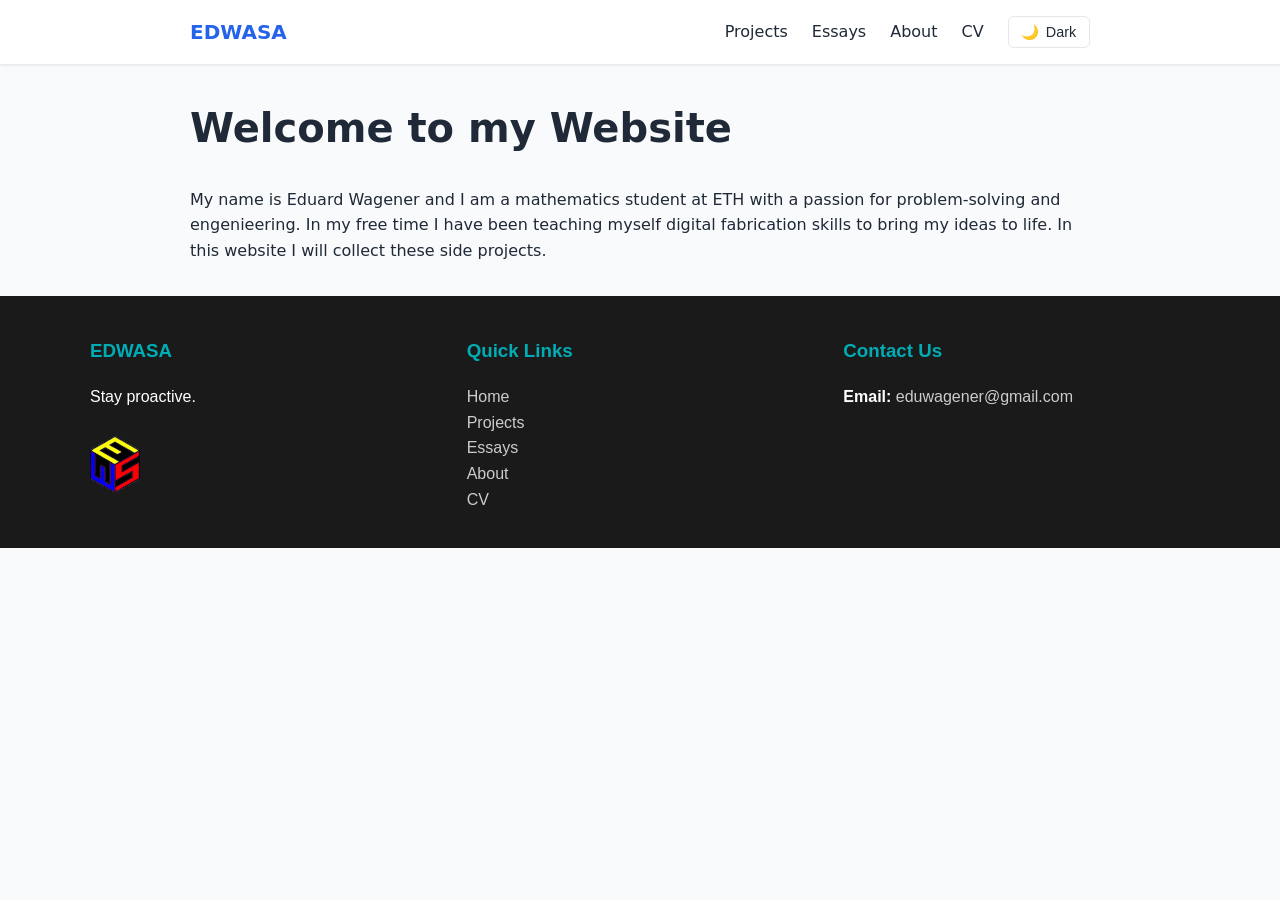
==== about.html @ 268d5ccc "fixing 404 errors and updating pen article" ====
<!DOCTYPE html>
<html lang="en">
<head>
    <meta charset="UTF-8">
    <meta name="viewport" content="width=device-width, initial-scale=1.0">
    <title>EDWASA</title>
    <link rel="icon" type="image/x-icon" href="Media/logoV2.svg">
    <!-- Styling for Light & Dark Mode -->
    <style>
        /* Light Theme Color Variables */
        :root {
            --primary-color: #2563eb;
            --text-color: #1f2937;
            --bg-color: #f9fafb;
            --card-bg: #ffffff;
            --border-color: #e5e7eb;
            --muted-text: #6b7280;
        }

        /* Dark Theme Color Variables */
        [data-theme="dark"] {
            --primary-color: #60a5fa;
            --text-color: #f3f4f6;
            --bg-color: #111827;
            --card-bg: #1f2937;
            --border-color: #374151;
            --muted-text: #9ca3af;
        }

        body {
            font-family: system-ui, -apple-system, BlinkMacSystemFont, "Segoe UI", Roboto, sans-serif;
            line-height: 1.6;
            color: var(--text-color);
            background-color: var(--bg-color);
            margin: 0;
            padding: 0;
            transition: background-color 0.3s ease, color 0.3s ease;
        }

        header {
            background: var(--card-bg);
            box-shadow: 0 1px 3px rgba(0, 0, 0, 0.1);
            position: sticky;
            top: 0;
            z-index: 100;
            transition: background-color 0.3s ease;
        }

        nav {
            max-width: 900px;
            margin: 0 auto;
            display: flex;
            justify-content: space-between;
            align-items: center;
            padding: 1rem 2rem;
        }

        .logo {
            font-weight: bold;
            font-size: 1.25rem;
            color: var(--primary-color);
            text-decoration: none;
        }

        .nav-right {
            display: flex;
            align-items: center;
            gap: 1.5rem;
        }

        .nav-links {
            list-style: none;
            display: flex;
            gap: 1.5rem;
            margin: 0;
            padding: 0;
        }

        .nav-links a {
            text-decoration: none;
            color: var(--text-color);
            font-weight: 500;
        }

        .nav-links a:hover {
            color: var(--primary-color);
        }

        /* Theme Switcher Button */
        .theme-toggle-btn {
            background: none;
            border: 1px solid var(--border-color);
            color: var(--text-color);
            padding: 0.4rem 0.8rem;
            border-radius: 6px;
            cursor: pointer;
            font-size: 0.9rem;
            display: flex;
            align-items: center;
            gap: 0.4rem;
            transition: all 0.2s ease;
        }

        .theme-toggle-btn:hover {
            border-color: var(--primary-color);
        }

        main {
            max-width: 900px;
            margin: 2rem auto;
            padding: 0 2rem;
        }

        section {
            background: var(--card-bg);
            padding: 2rem;
            margin-bottom: 2rem;
            border-radius: 8px;
            box-shadow: 0 1px 3px rgba(0, 0, 0, 0.05);
            transition: background-color 0.3s ease;
        }

        h1, h2 {
            color: var(--text-color);
        }

        h1 {
            font-size: 2.5rem;
            margin-top: 0;
        }

        a {
            color: var(--primary-color);
        }

        .btn {
            display: inline-block;
            background: var(--primary-color);
            color: #ffffff;
            padding: 0.75rem 1.5rem;
            border-radius: 4px;
            text-decoration: none;
            font-weight: 500;
            margin-top: 1rem;
        }

        .btn:hover {
            opacity: 0.9;
        }

        .grid-links {
            display: grid;
            grid-template-columns: repeat(auto-fit, minmax(250px, 1fr));
            gap: 1rem;
            margin-top: 1rem;
        }

        .card-link {
            border: 1px solid var(--border-color);
            padding: 1.5rem;
            border-radius: 6px;
            text-decoration: none;
            color: inherit;
            display: block;
            transition: border-color 0.2s, background-color 0.3s ease;
        }

        .card-link:hover {
            border-color: var(--primary-color);
        }

        /* Footer Styles */
        .site-footer {
        background-color: #1a1a1a;
        color: #ffffff;
        padding: 40px 20px 20px;
        font-family: Arial, sans-serif;
        }

        .footer-container {
        max-width: 1100px;
        margin: 0 auto;
        display: flex;
        flex-wrap: wrap;
        justify-content: space-between;
        gap: 30px;
        }

        .footer-column {
        flex: 1;
        min-width: 250px;
        }

        .footer-column h3 {
        color: #00adb5;
        margin-top: 0;
        }

        .footer-column ul {
        list-style: none;
        padding: 0;
        }

        .footer-column a {
        color: #cccccc;
        text-decoration: none;
        }

        .content-wrapper {
        display: flex;
        gap: 30px;
        }

        .main-content {
        flex: 3;
        }

        .sidebar-block {
        flex: 1;
        }
    </style>
</head>
<body>

    <!-- Header & Navigation -->
    <header>
        <nav>
            <a href="index.html" class="logo">EDWASA</a>
            <div class="nav-right">
                <ul class="nav-links">
                    <li><a href="proj.html">Projects</a></li>
                    <li><a href="essay.html">Essays</a></li>
                    <li><a href="about.html">About</a></li>
                    <li><a href="cv.html">CV</a></li>
                </ul>
                <button id="theme-toggle" class="theme-toggle-btn" aria-label="Toggle theme">
                    <span id="theme-icon">🌙</span> <span id="theme-text">Dark</span>
                </button>
            </div>
        </nav>
    </header>

    <main>
        <div>
            <h1>Welcome to my Website</h1>
            <p>My name is Eduard Wagener and I am a mathematics student at ETH with a passion for problem-solving and engenieering. 
                In my free time I have been teaching myself digital fabrication skills to bring my ideas to life. In this website I will collect these side projects.</p>
        </div>
    </main>

        <!-- Footer -->
    <footer class="site-footer">
  <div class="footer-container">
    
    <!-- Column 1: About / Company Info -->
    <div class="footer-column">
        <h3>EDWASA</h3>
        <p>Stay proactive.</p>
        <img src="Media/logoV2.svg" alt="EDWASA Logo" style="width: 50px; margin-top: 10px;">
    </div>

    <!-- Column 2: Navigation Links -->
    <div class="footer-column">
      <h3>Quick Links</h3>
      <ul>
        <li><a href="index.html">Home</a></li>
        <li><a href="proj.html">Projects</a></li>
        <li><a href="essay.html">Essays</a></li>
        <li><a href="about.html">About</a></li>
        <li><a href="cv.html">CV</a></li>
      </ul>
    </div>

    <!-- Column 3: Contact Information -->
    <div class="footer-column">
      <h3>Contact Us</h3>
      <p><strong>Email:</strong> <a href="mailto:eduwagener@gmail.com">eduwagener@gmail.com</a></p>
    </div>

  </div>
</footer>

    <!-- JavaScript for Dark Mode Toggle -->
    <script>
        const themeToggleBtn = document.getElementById('theme-toggle');
        const themeIcon = document.getElementById('theme-icon');
        const themeText = document.getElementById('theme-text');

        // Check if user has a previously saved theme preference
        const savedTheme = localStorage.getItem('theme');
        
        // Check if the user's OS prefers dark mode
        const prefersDark = window.matchMedia('(prefers-color-scheme: dark)').matches;

        // Apply saved preference or system default on initial load
        if (savedTheme === 'dark' || (!savedTheme && prefersDark)) {
            setTheme('dark');
        } else {
            setTheme('light');
        }

        // Handle button click
        themeToggleBtn.addEventListener('click', () => {
            const currentTheme = document.documentElement.getAttribute('data-theme');
            if (currentTheme === 'dark') {
                setTheme('light');
            } else {
                setTheme('dark');
            }
        });

        // Function to update the page theme and storage
        function setTheme(theme) {
            if (theme === 'dark') {
                document.documentElement.setAttribute('data-theme', 'dark');
                themeIcon.textContent = '☀️';
                themeText.textContent = 'Light';
                localStorage.setItem('theme', 'dark');
            } else {
                document.documentElement.removeAttribute('data-theme');
                themeIcon.textContent = '🌙';
                themeText.textContent = 'Dark';
                localStorage.setItem('theme', 'light');
            }
        }
    </script>
</body>
</html>
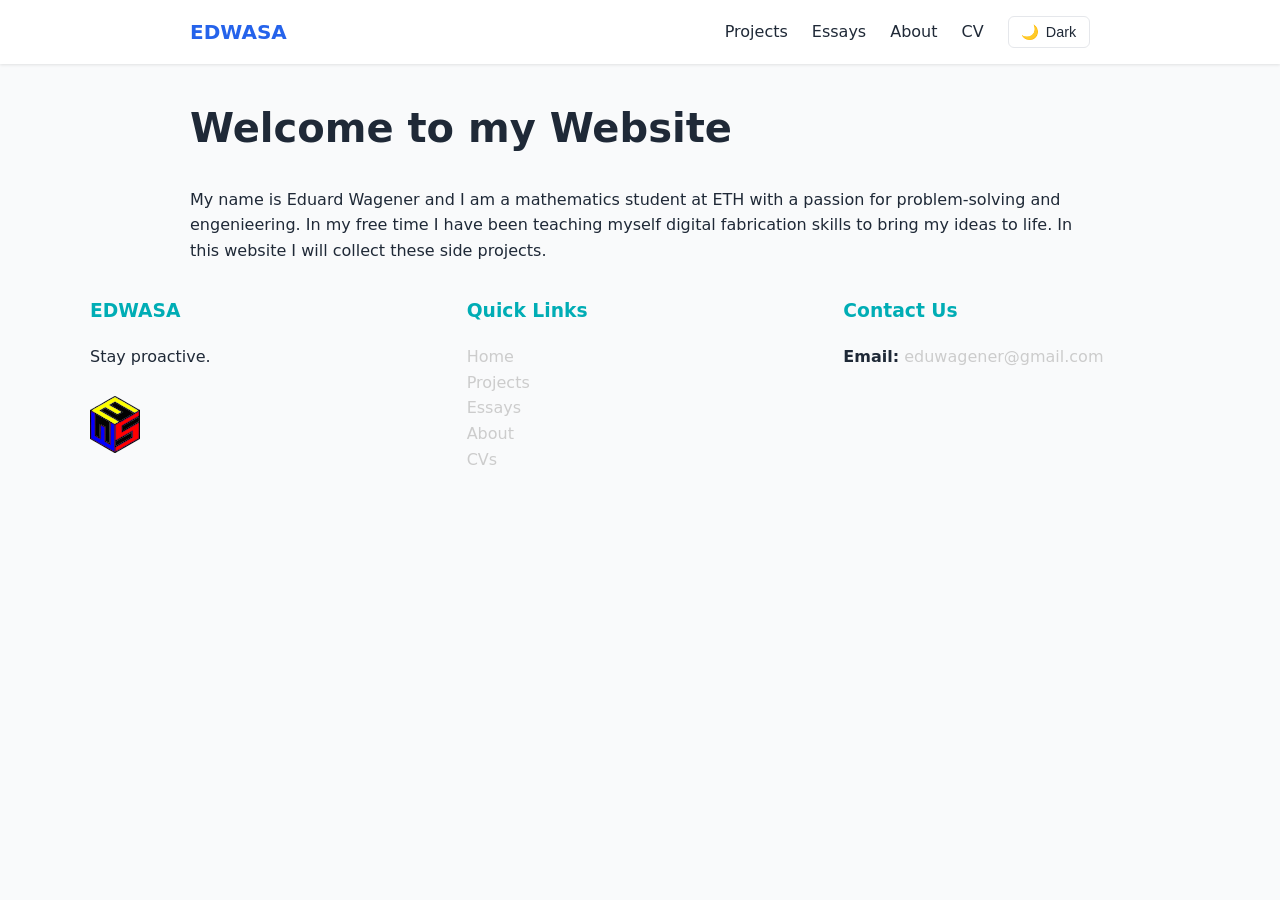
==== commit b9cc6ee7: "footer file" ====
--- a/about.html
+++ b/about.html
@@ -220,25 +220,25 @@
         }
     </style>
 </head>
+
+<!-- Fetch Header -->
+<script>
+    fetch('header.html')
+        .then(response => response.text())
+        .then(data => {
+            document.getElementById('site-header').innerHTML = data;
+        });
+    fetch('footer.html')
+        .then(response => response.text())
+        .then(data => {
+            document.getElementById('site-footer').innerHTML = data;
+        });
+</script>
+
 <body>
 
     <!-- Header & Navigation -->
-    <header>
-        <nav>
-            <a href="index.html" class="logo">EDWASA</a>
-            <div class="nav-right">
-                <ul class="nav-links">
-                    <li><a href="proj.html">Projects</a></li>
-                    <li><a href="essay.html">Essays</a></li>
-                    <li><a href="about.html">About</a></li>
-                    <li><a href="cv.html">CV</a></li>
-                </ul>
-                <button id="theme-toggle" class="theme-toggle-btn" aria-label="Toggle theme">
-                    <span id="theme-icon">🌙</span> <span id="theme-text">Dark</span>
-                </button>
-            </div>
-        </nav>
-    </header>
+    <header id="site-header"></header>
 
     <main>
         <div>
@@ -249,36 +249,7 @@
     </main>
 
         <!-- Footer -->
-    <footer class="site-footer">
-  <div class="footer-container">
-    
-    <!-- Column 1: About / Company Info -->
-    <div class="footer-column">
-        <h3>EDWASA</h3>
-        <p>Stay proactive.</p>
-        <img src="Media/logoV2.svg" alt="EDWASA Logo" style="width: 50px; margin-top: 10px;">
-    </div>
-
-    <!-- Column 2: Navigation Links -->
-    <div class="footer-column">
-      <h3>Quick Links</h3>
-      <ul>
-        <li><a href="index.html">Home</a></li>
-        <li><a href="proj.html">Projects</a></li>
-        <li><a href="essay.html">Essays</a></li>
-        <li><a href="about.html">About</a></li>
-        <li><a href="cv.html">CV</a></li>
-      </ul>
-    </div>
-
-    <!-- Column 3: Contact Information -->
-    <div class="footer-column">
-      <h3>Contact Us</h3>
-      <p><strong>Email:</strong> <a href="mailto:eduwagener@gmail.com">eduwagener@gmail.com</a></p>
-    </div>
-
-  </div>
-</footer>
+    <footer id="site-footer"></footer>
 
     <!-- JavaScript for Dark Mode Toggle -->
     <script>
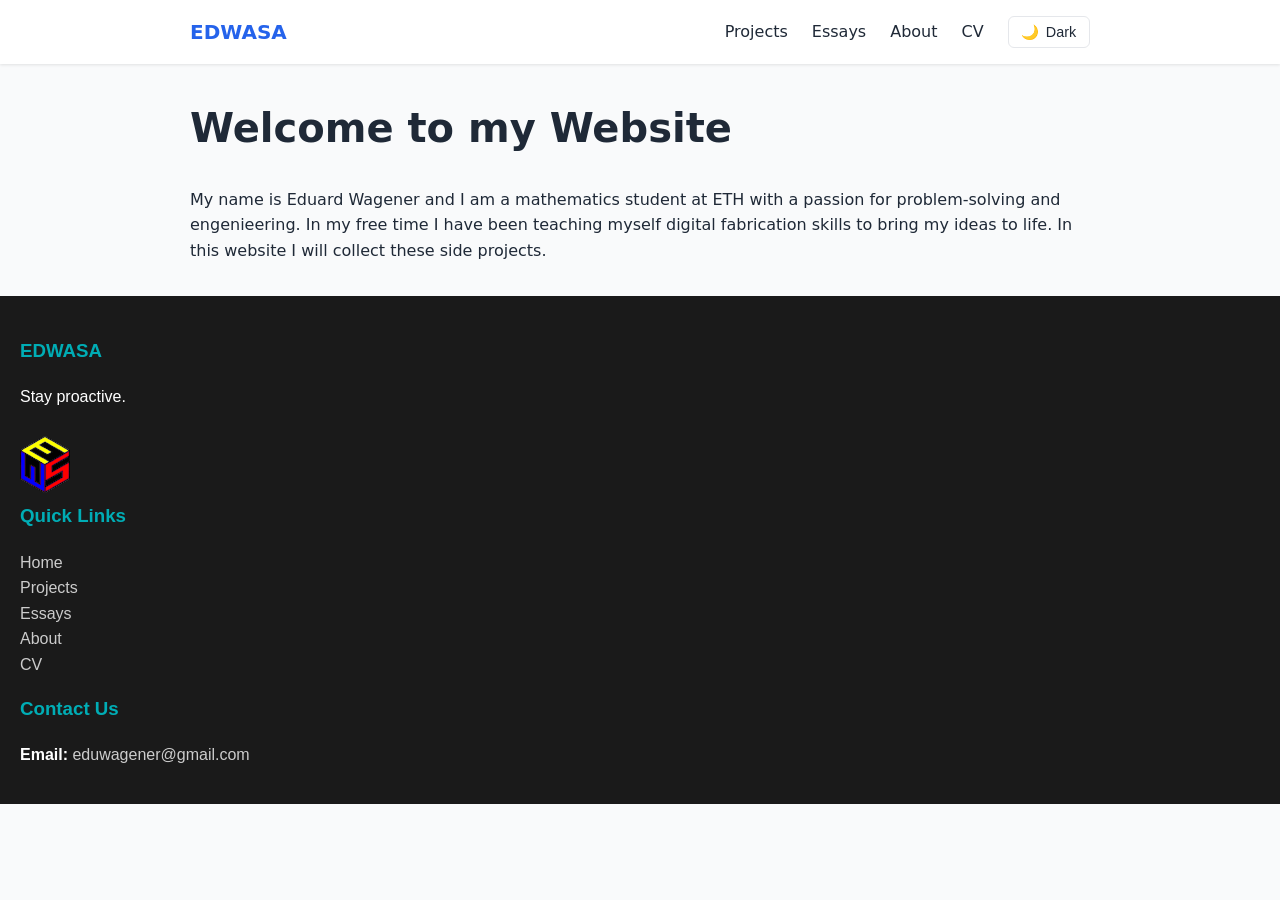
==== commit d3123876: "footer style debugging" ====
--- a/about.html
+++ b/about.html
@@ -169,43 +169,6 @@
             border-color: var(--primary-color);
         }
 
-        /* Footer Styles */
-        .site-footer {
-        background-color: #1a1a1a;
-        color: #ffffff;
-        padding: 40px 20px 20px;
-        font-family: Arial, sans-serif;
-        }
-
-        .footer-container {
-        max-width: 1100px;
-        margin: 0 auto;
-        display: flex;
-        flex-wrap: wrap;
-        justify-content: space-between;
-        gap: 30px;
-        }
-
-        .footer-column {
-        flex: 1;
-        min-width: 250px;
-        }
-
-        .footer-column h3 {
-        color: #00adb5;
-        margin-top: 0;
-        }
-
-        .footer-column ul {
-        list-style: none;
-        padding: 0;
-        }
-
-        .footer-column a {
-        color: #cccccc;
-        text-decoration: none;
-        }
-
         .content-wrapper {
         display: flex;
         gap: 30px;
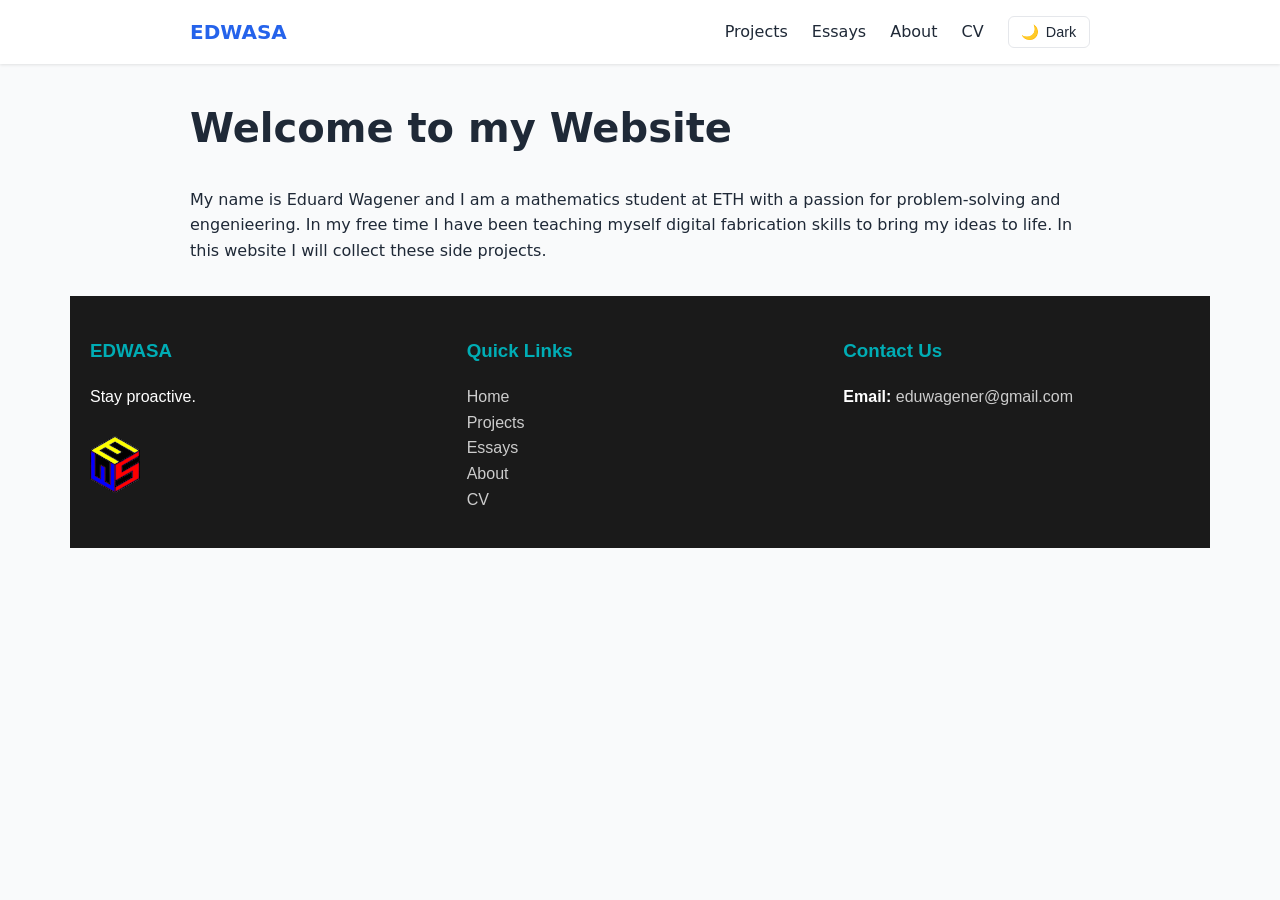
==== commit 5b4e37ad: "footer colums fix" ====
--- a/about.html
+++ b/about.html
@@ -37,55 +37,6 @@
             transition: background-color 0.3s ease, color 0.3s ease;
         }
 
-        header {
-            background: var(--card-bg);
-            box-shadow: 0 1px 3px rgba(0, 0, 0, 0.1);
-            position: sticky;
-            top: 0;
-            z-index: 100;
-            transition: background-color 0.3s ease;
-        }
-
-        nav {
-            max-width: 900px;
-            margin: 0 auto;
-            display: flex;
-            justify-content: space-between;
-            align-items: center;
-            padding: 1rem 2rem;
-        }
-
-        .logo {
-            font-weight: bold;
-            font-size: 1.25rem;
-            color: var(--primary-color);
-            text-decoration: none;
-        }
-
-        .nav-right {
-            display: flex;
-            align-items: center;
-            gap: 1.5rem;
-        }
-
-        .nav-links {
-            list-style: none;
-            display: flex;
-            gap: 1.5rem;
-            margin: 0;
-            padding: 0;
-        }
-
-        .nav-links a {
-            text-decoration: none;
-            color: var(--text-color);
-            font-weight: 500;
-        }
-
-        .nav-links a:hover {
-            color: var(--primary-color);
-        }
-
         /* Theme Switcher Button */
         .theme-toggle-btn {
             background: none;
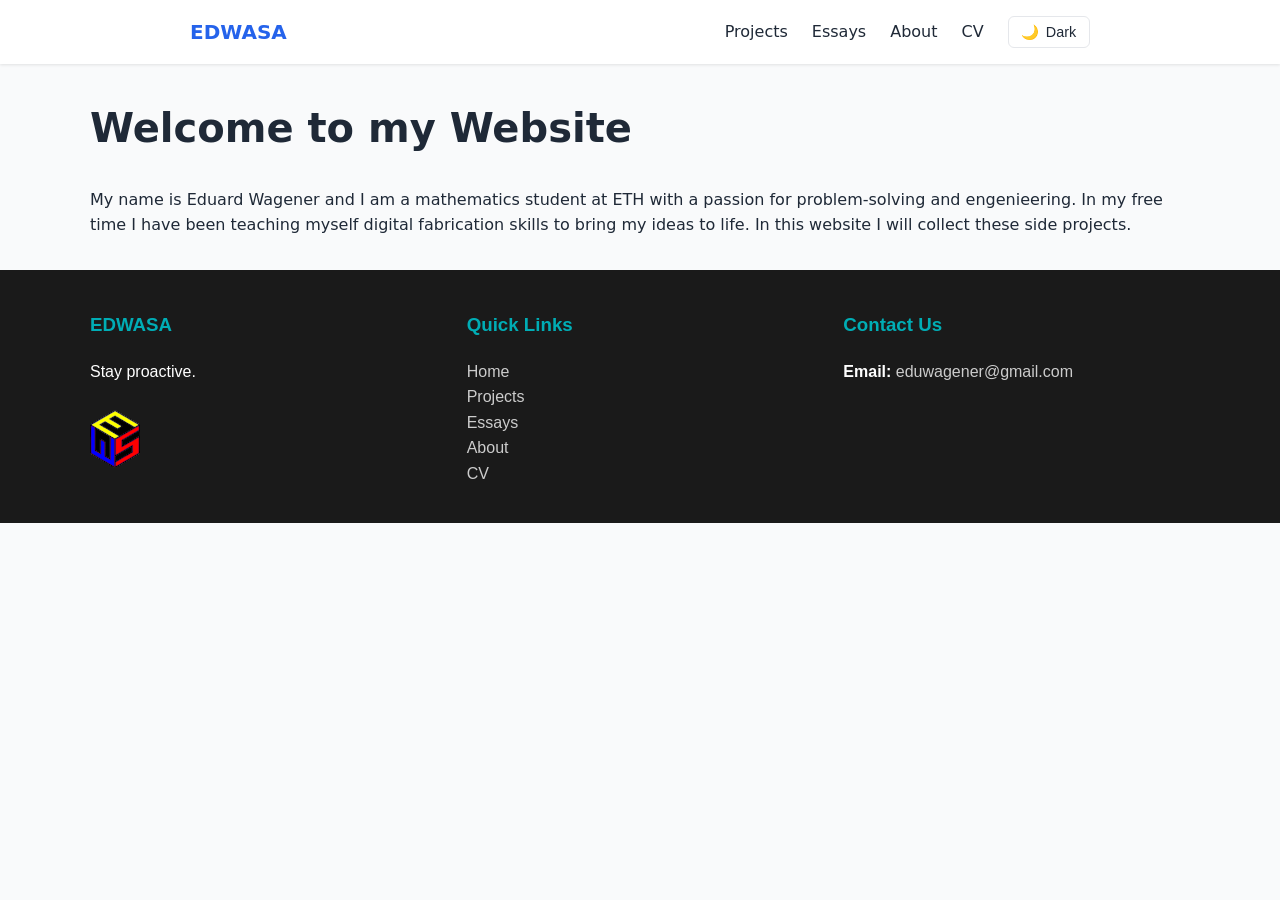
==== commit b14fe3d1: "implement new style guides" ====
--- a/about.html
+++ b/about.html
@@ -6,136 +6,10 @@
     <title>EDWASA</title>
     <link rel="icon" type="image/x-icon" href="Media/logoV2.svg">
     <!-- Styling for Light & Dark Mode -->
-    <style>
-        /* Light Theme Color Variables */
-        :root {
-            --primary-color: #2563eb;
-            --text-color: #1f2937;
-            --bg-color: #f9fafb;
-            --card-bg: #ffffff;
-            --border-color: #e5e7eb;
-            --muted-text: #6b7280;
-        }
-
-        /* Dark Theme Color Variables */
-        [data-theme="dark"] {
-            --primary-color: #60a5fa;
-            --text-color: #f3f4f6;
-            --bg-color: #111827;
-            --card-bg: #1f2937;
-            --border-color: #374151;
-            --muted-text: #9ca3af;
-        }
-
-        body {
-            font-family: system-ui, -apple-system, BlinkMacSystemFont, "Segoe UI", Roboto, sans-serif;
-            line-height: 1.6;
-            color: var(--text-color);
-            background-color: var(--bg-color);
-            margin: 0;
-            padding: 0;
-            transition: background-color 0.3s ease, color 0.3s ease;
-        }
-
-        /* Theme Switcher Button */
-        .theme-toggle-btn {
-            background: none;
-            border: 1px solid var(--border-color);
-            color: var(--text-color);
-            padding: 0.4rem 0.8rem;
-            border-radius: 6px;
-            cursor: pointer;
-            font-size: 0.9rem;
-            display: flex;
-            align-items: center;
-            gap: 0.4rem;
-            transition: all 0.2s ease;
-        }
-
-        .theme-toggle-btn:hover {
-            border-color: var(--primary-color);
-        }
-
-        main {
-            max-width: 900px;
-            margin: 2rem auto;
-            padding: 0 2rem;
-        }
-
-        section {
-            background: var(--card-bg);
-            padding: 2rem;
-            margin-bottom: 2rem;
-            border-radius: 8px;
-            box-shadow: 0 1px 3px rgba(0, 0, 0, 0.05);
-            transition: background-color 0.3s ease;
-        }
-
-        h1, h2 {
-            color: var(--text-color);
-        }
-
-        h1 {
-            font-size: 2.5rem;
-            margin-top: 0;
-        }
-
-        a {
-            color: var(--primary-color);
-        }
-
-        .btn {
-            display: inline-block;
-            background: var(--primary-color);
-            color: #ffffff;
-            padding: 0.75rem 1.5rem;
-            border-radius: 4px;
-            text-decoration: none;
-            font-weight: 500;
-            margin-top: 1rem;
-        }
-
-        .btn:hover {
-            opacity: 0.9;
-        }
-
-        .grid-links {
-            display: grid;
-            grid-template-columns: repeat(auto-fit, minmax(250px, 1fr));
-            gap: 1rem;
-            margin-top: 1rem;
-        }
-
-        .card-link {
-            border: 1px solid var(--border-color);
-            padding: 1.5rem;
-            border-radius: 6px;
-            text-decoration: none;
-            color: inherit;
-            display: block;
-            transition: border-color 0.2s, background-color 0.3s ease;
-        }
-
-        .card-link:hover {
-            border-color: var(--primary-color);
-        }
-
-        .content-wrapper {
-        display: flex;
-        gap: 30px;
-        }
-
-        .main-content {
-        flex: 3;
-        }
-
-        .sidebar-block {
-        flex: 1;
-        }
-    </style>
+    <link rel="stylesheet" href="style.css">
 </head>
 
-<!-- Fetch Header -->
+<!-- Fetch Header & Footer-->
 <script>
     fetch('header.html')
         .then(response => response.text())
--- a/style.css
+++ b/style.css
@@ -0,0 +1,205 @@
+:root {
+    --primary-color: #2563eb;
+    --primary-hover: #1d4ed8;
+    --text-color: #1f2937;
+    --bg-color: #f9fafb;
+    --card-bg: #ffffff;
+    --border-color: #e5e7eb;
+    --muted-text: #6b7280;
+    
+    /* Status Badge Colors (Light Mode) */
+    --status-completed-bg: #dcfce7;
+    --status-completed-text: #15803d;
+    --status-inprogress-bg: #fef3c7;
+    --status-inprogress-text: #b45309;
+    --status-active-bg: #dbeafe;
+    --status-active-text: #1d4ed8;
+    --status-archived-bg: #f3f4f6;
+    --status-archived-text: #4b5563;
+}
+
+/* Dark Theme Color Variables */
+[data-theme="dark"] {
+    --primary-color: #60a5fa;
+    --primary-hover: #93c5fd;
+    --text-color: #f3f4f6;
+    --bg-color: #111827;
+    --card-bg: #1f2937;
+    --border-color: #374151;
+    --muted-text: #9ca3af;
+
+    /* Status Badge Colors (Dark Mode) */
+    --status-completed-bg: #064e3b;
+    --status-completed-text: #6ee7b7;
+    --status-inprogress-bg: #78350f;
+    --status-inprogress-text: #fde68a;
+    --status-active-bg: #1e3a8a;
+    --status-active-text: #93c5fd;
+    --status-archived-bg: #374151;
+    --status-archived-text: #d1d5db;
+}
+
+body {
+    font-family: system-ui, -apple-system, BlinkMacSystemFont, "Segoe UI", Roboto, sans-serif;
+    line-height: 1.6;
+    color: var(--text-color);
+    background-color: var(--bg-color);
+    margin: 0;
+    padding: 0;
+    transition: background-color 0.3s ease, color 0.3s ease;
+}
+
+header {
+    background: var(--card-bg);
+    box-shadow: 0 1px 3px rgba(0, 0, 0, 0.1);
+    position: sticky;
+    top: 0;
+    z-index: 100;
+    transition: background-color 0.3s ease;
+}
+
+nav {
+    max-width: 900px;
+    margin: 0 auto;
+    display: flex;
+    justify-content: space-between;
+    align-items: center;
+    padding: 1rem 2rem;
+}
+
+.logo {
+    font-weight: bold;
+    font-size: 1.25rem;
+    color: var(--primary-color);
+    text-decoration: none;
+}
+
+.nav-right {
+    display: flex;
+    align-items: center;
+    gap: 1.5rem;
+}
+
+.nav-links {
+    list-style: none;
+    display: flex;
+    gap: 1.5rem;
+    margin: 0;
+    padding: 0;
+}
+
+.nav-links a {
+    text-decoration: none;
+    color: var(--text-color);
+    font-weight: 500;
+}
+
+.nav-links a:hover {
+    color: var(--primary-color);
+}
+
+/* Theme Switcher Button */
+.theme-toggle-btn {
+    background: none;
+    border: 1px solid var(--border-color);
+    color: var(--text-color);
+    padding: 0.4rem 0.8rem;
+    border-radius: 6px;
+    cursor: pointer;
+    font-size: 0.9rem;
+    display: flex;
+    align-items: center;
+    gap: 0.4rem;
+    transition: all 0.2s ease;
+}
+
+.theme-toggle-btn:hover {
+    border-color: var(--primary-color);
+}
+
+main {
+    max-width: 1100px; /* Expanded slightly to accommodate 3 columns comfortably */
+    margin: 2rem auto;
+    padding: 0 2rem;
+}
+
+section {
+    background: var(--card-bg);
+    padding: 2rem;
+    margin-bottom: 2rem;
+    border-radius: 8px;
+    box-shadow: 0 1px 3px rgba(0, 0, 0, 0.05);
+    transition: background-color 0.3s ease;
+}
+
+h1, h2 {
+    color: var(--text-color);
+}
+
+h1 {
+    font-size: 2.5rem;
+    margin-top: 0;
+}
+
+a {
+    color: var(--primary-color);
+}
+
+.btn {
+    display: inline-block;
+    background: var(--primary-color);
+    color: #ffffff;
+    padding: 0.75rem 1.5rem;
+    border-radius: 4px;
+    text-decoration: none;
+    font-weight: 500;
+    margin-top: 1rem;
+}
+
+.btn:hover {
+    opacity: 0.9;
+}
+
+/* Responsive adjustments for smaller screens */
+@media (max-width: 900px) {
+    .articles-container {
+        grid-template-columns: 1fr;
+    }
+}
+
+/* Footer Styles */
+.site-footer {
+    background-color: #1a1a1a;
+    color: #ffffff;
+    padding: 40px 20px 20px;
+    font-family: Arial, sans-serif;
+}
+
+.footer-container {
+    max-width: 1100px;
+    margin: 0 auto;
+    display: flex;
+    flex-wrap: wrap;
+    justify-content: space-between;
+    gap: 30px;
+}
+
+.footer-column {
+    flex: 1;
+    min-width: 250px;
+}
+
+.footer-column h3 {
+    color: #00adb5;
+    margin-top: 0;
+}
+
+.footer-column ul {
+    list-style: none;
+    padding: 0;
+}
+
+.footer-column a {
+    color: #cccccc;
+    text-decoration: none;
+}
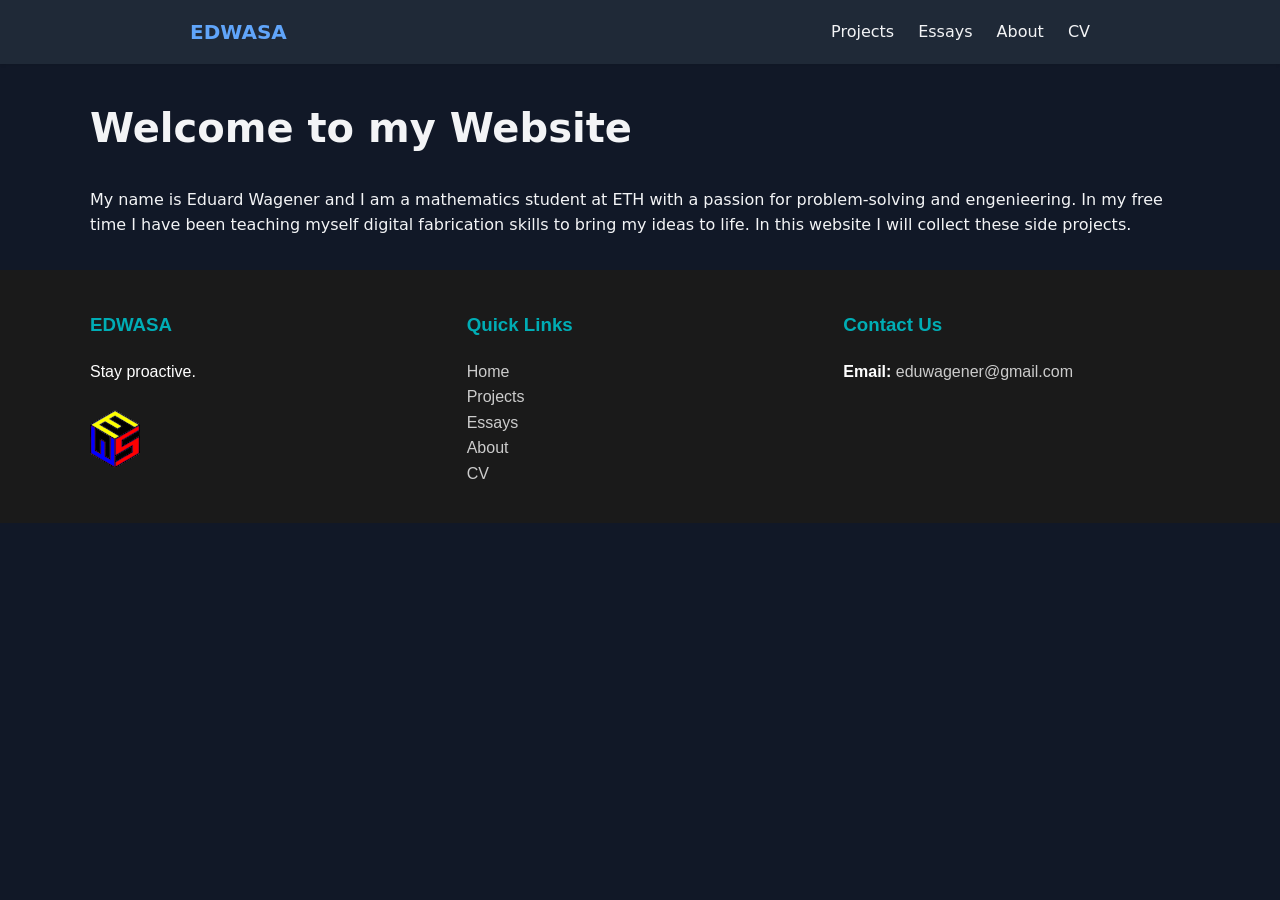
==== commit 59aa6ad9: "implemented footer and header template for all pages" ====
--- a/about.html
+++ b/about.html
@@ -38,50 +38,5 @@
 
         <!-- Footer -->
     <footer id="site-footer"></footer>
-
-    <!-- JavaScript for Dark Mode Toggle -->
-    <script>
-        const themeToggleBtn = document.getElementById('theme-toggle');
-        const themeIcon = document.getElementById('theme-icon');
-        const themeText = document.getElementById('theme-text');
-
-        // Check if user has a previously saved theme preference
-        const savedTheme = localStorage.getItem('theme');
-        
-        // Check if the user's OS prefers dark mode
-        const prefersDark = window.matchMedia('(prefers-color-scheme: dark)').matches;
-
-        // Apply saved preference or system default on initial load
-        if (savedTheme === 'dark' || (!savedTheme && prefersDark)) {
-            setTheme('dark');
-        } else {
-            setTheme('light');
-        }
-
-        // Handle button click
-        themeToggleBtn.addEventListener('click', () => {
-            const currentTheme = document.documentElement.getAttribute('data-theme');
-            if (currentTheme === 'dark') {
-                setTheme('light');
-            } else {
-                setTheme('dark');
-            }
-        });
-
-        // Function to update the page theme and storage
-        function setTheme(theme) {
-            if (theme === 'dark') {
-                document.documentElement.setAttribute('data-theme', 'dark');
-                themeIcon.textContent = '☀️';
-                themeText.textContent = 'Light';
-                localStorage.setItem('theme', 'dark');
-            } else {
-                document.documentElement.removeAttribute('data-theme');
-                themeIcon.textContent = '🌙';
-                themeText.textContent = 'Dark';
-                localStorage.setItem('theme', 'light');
-            }
-        }
-    </script>
 </body>
 </html>
--- a/style.css
+++ b/style.css
@@ -1,25 +1,4 @@
 :root {
-    --primary-color: #2563eb;
-    --primary-hover: #1d4ed8;
-    --text-color: #1f2937;
-    --bg-color: #f9fafb;
-    --card-bg: #ffffff;
-    --border-color: #e5e7eb;
-    --muted-text: #6b7280;
-    
-    /* Status Badge Colors (Light Mode) */
-    --status-completed-bg: #dcfce7;
-    --status-completed-text: #15803d;
-    --status-inprogress-bg: #fef3c7;
-    --status-inprogress-text: #b45309;
-    --status-active-bg: #dbeafe;
-    --status-active-text: #1d4ed8;
-    --status-archived-bg: #f3f4f6;
-    --status-archived-text: #4b5563;
-}
-
-/* Dark Theme Color Variables */
-[data-theme="dark"] {
     --primary-color: #60a5fa;
     --primary-hover: #93c5fd;
     --text-color: #f3f4f6;
@@ -96,25 +75,6 @@
 
 .nav-links a:hover {
     color: var(--primary-color);
-}
-
-/* Theme Switcher Button */
-.theme-toggle-btn {
-    background: none;
-    border: 1px solid var(--border-color);
-    color: var(--text-color);
-    padding: 0.4rem 0.8rem;
-    border-radius: 6px;
-    cursor: pointer;
-    font-size: 0.9rem;
-    display: flex;
-    align-items: center;
-    gap: 0.4rem;
-    transition: all 0.2s ease;
-}
-
-.theme-toggle-btn:hover {
-    border-color: var(--primary-color);
 }
 
 main {
